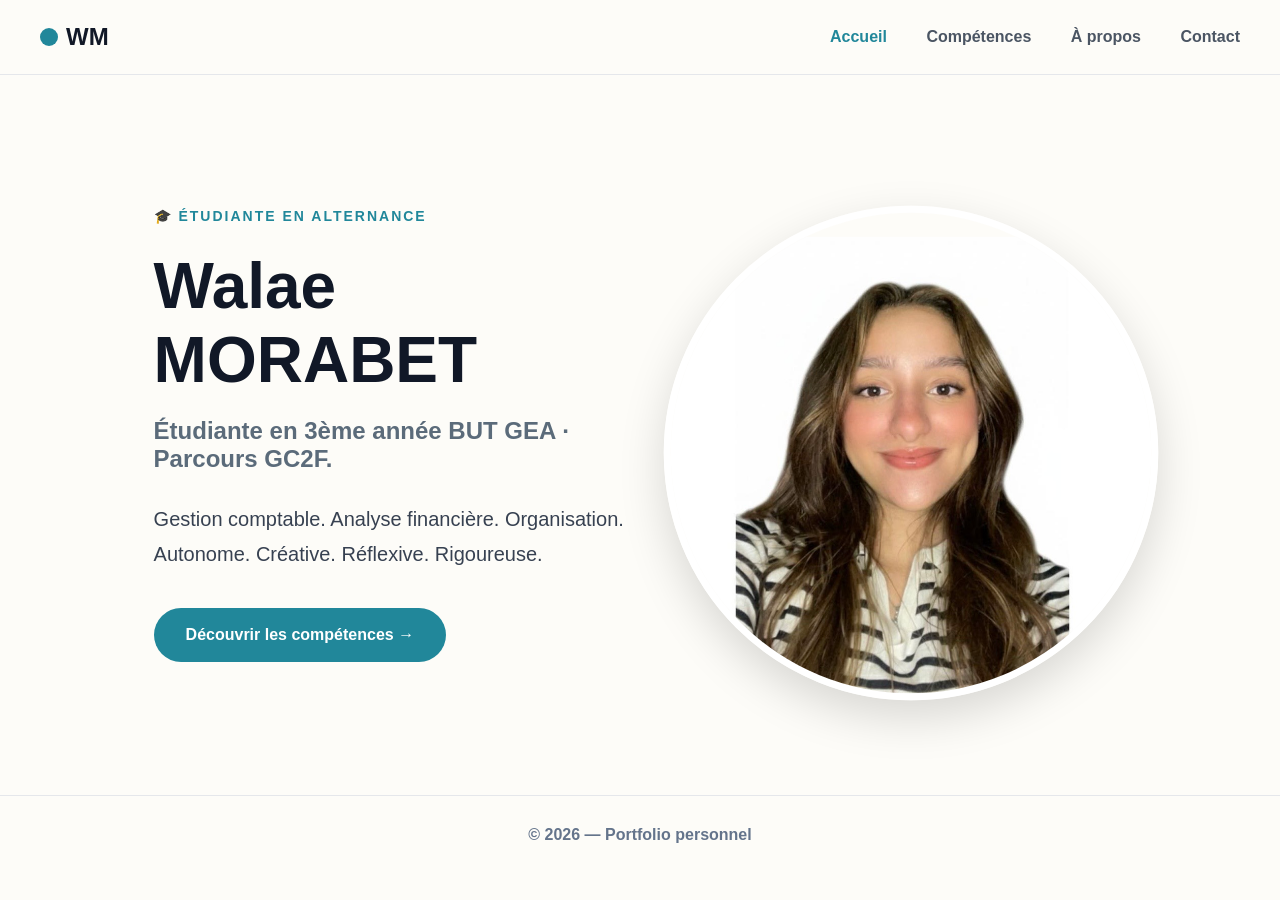
==== index.html @ 2031b593 "version 1" ====
<!DOCTYPE html>
<html lang="fr">
<head>
  <meta charset="UTF-8" />
  <meta name="viewport" content="width=device-width, initial-scale=1.0" />
  <title>Portfolio - Carte des compétences</title>

  <link rel="stylesheet" href="css/style.css" />
</head>

<body>

  <!-- HEADER -->
  <header class="navbar">
    <div class="logo">
      <span></span>
      <h1>WM</h1>
    </div>

    <nav>
      <a href="index.html" class="active">Accueil</a>
      <a href="competences.html">Compétences</a>
      <a href="about.html">À propos</a>
      <a href="contact.html">Contact</a>
    </nav>
  </header>

  <!-- ACCUEIL -->
  <main>

    <section class="hero">
      <div class="hero-text">
        <p class="tag">🎓 Étudiante en Alternance</p>

        <h2>Walae MORABET</h2>

        <h3>Étudiante en 3ème année BUT GEA · Parcours GC2F.</h3>

        <p class="short-text">Gestion comptable. Analyse financière. Organisation.</p>
        <p class="short-text">Autonome. Créative. Réflexive. Rigoureuse.</p>

        <a href="competences.html" class="btn">Découvrir les compétences →</a>
      </div>

      <div class="hero-image">
        <img src="assets/images/profil.jpg" alt="Photo de profil" />
      </div>
    </section>
  </main>

  <!-- FOOTER -->
  <footer>
    © 2026 — Portfolio personnel
  </footer>

  <script src="js/script.js"></script>
</body>
</html>
---- css/style.css ----
* {
    margin: 0;
    padding: 0;
    box-sizing: border-box;
  }
  
  body {
    font-family: Arial, sans-serif;
    background: #fdfcf8;
    color: #111827;
  }
  
  .navbar {
    height: 75px;
    padding: 0 40px;
    display: flex;
    justify-content: space-between;
    align-items: center;
    border-bottom: 1px solid #e5e7eb;
    background: #fdfcf8;
  }
  
  .logo {
    display: flex;
    align-items: center;
    gap: 8px;
  }
  
  .logo span {
    width: 18px;
    height: 18px;
    background: #21879a;
    border-radius: 50%;
  }
  
  .logo h1 {
    font-size: 24px;
  }
  
  nav a {
    margin-left: 35px;
    text-decoration: none;
    color: #4b5563;
    font-weight: 600;
  }
  
  nav a.active,
  nav a:hover {
    color: #21879a;
  }
  
  .hero {
    min-height: 720px;
    display: flex;
    justify-content: space-between;
    align-items: center;
    padding: 80px 12%;
    gap: 60px;
  }
  
  .tag {
    color: #21879a;
    text-transform: uppercase;
    font-weight: bold;
    letter-spacing: 2px;
    font-size: 14px;
    margin-bottom: 25px;
  }
  
  .hero-text h2 {
    font-size: 64px;
    margin-bottom: 20px;
  }
  
  .hero-text h3 {
    font-size: 24px;
    color: #5b6b7a;
    margin-bottom: 35px;
  }
  
  .short-text {
    font-size: 20px;
    margin-bottom: 12px;
    color: #374151;
  }
  
  .btn {
    display: inline-block;
    margin-top: 30px;
    background: #21879a;
    color: white;
    padding: 18px 32px;
    border-radius: 40px;
    text-decoration: none;
    font-weight: bold;
  }
  
  .hero-image {
    transform: translateY(20px);
  }
  
  .hero-image img {
    width: 430px;
    height: 430px;
    object-fit: cover;
    object-position: center -50%;
    border-radius: 50%;
    border: 6px solid white;
    box-shadow: 0 15px 40px rgba(0, 0, 0, 0.15);
    transform: scale(1.15);
  }
  .skills-section {
    padding: 70px 12%;
    border-top: 1px solid #e5e7eb;
  }
  
  .center {
    text-align: center;
  }
  
  .section-title {
    text-align: center;
    font-size: 56px;
    margin-bottom: 15px;
  }
  
  .section-subtitle {
    text-align: center;
    color: #64748b;
    font-size: 20px;
    margin-bottom: 70px;
  }
  
  .skills-container {
    display: grid;
    grid-template-columns: 300px 1fr;
    gap: 45px;
  }
  
  .skills-menu {
    display: flex;
    flex-direction: column;
    gap: 14px;
  }
  
  .skill-btn {
    padding: 20px 24px;
    border-radius: 18px;
    border: 1px solid #e5e7eb;
    background: white;
    text-align: left;
    font-size: 17px;
    font-weight: bold;
    cursor: pointer;
  }
  
  .skill-btn.active {
    background: #21879a;
    color: white;
    box-shadow: 0 8px 20px rgba(33, 135, 154, 0.25);
  }
  
  .skill-card {
    padding: 50px;
    border-radius: 30px;
    border: 1px solid #e5e7eb;
    background: linear-gradient(135deg, #f2fbfd, #fff8ef);
  }
  
  .skill-header {
    display: flex;
    align-items: center;
    gap: 22px;
    margin-bottom: 30px;
  }
  
  .skill-icon {
    width: 70px;
    height: 70px;
    background: #21879a;
    color: white;
    border-radius: 22px;
    display: flex;
    justify-content: center;
    align-items: center;
    font-size: 30px;
  }
  
  .skill-header h3 {
    font-size: 38px;
  }
  
  .skill-header p {
    color: #64748b;
    font-size: 18px;
  }
  
  .badges {
    display: flex;
    flex-wrap: wrap;
    gap: 12px;
    margin-bottom: 35px;
  }
  
  .badges span {
    background: #f1dfc9;
    padding: 8px 18px;
    border-radius: 20px;
    font-weight: bold;
    font-size: 14px;
  }
  
  .examples {
    display: grid;
    grid-template-columns: 1fr 1fr;
    gap: 18px;
    margin-bottom: 40px;
  }
  
  .examples div {
    background: white;
    border: 1px solid #e5e7eb;
    padding: 20px;
    border-radius: 18px;
    font-size: 17px;
  }
  
  .gallery h4 {
    font-size: 18px;
    margin-bottom: 18px;
  }
  
  .gallery-images {
    display: grid;
    grid-template-columns: repeat(3, 1fr);
    gap: 18px;
  }
  
  .gallery-images img {
    width: 100%;
    height: 170px;
    object-fit: cover;
    border-radius: 18px;
  }
  
  footer {
    text-align: center;
    padding: 30px;
    border-top: 1px solid #e5e7eb;
    color: #64748b;
    font-weight: bold;
  }
  
  @media screen and (max-width: 900px) {
    .hero {
      flex-direction: column;
      text-align: center;
    }
  
    .hero-text h2 {
      font-size: 42px;
    }
  
    .hero-image img {
      width: 280px;
      height: 280px;
    }
  
    .skills-container {
      grid-template-columns: 1fr;
    }
  
    .examples {
      grid-template-columns: 1fr;
    }
  
    .gallery-images {
      grid-template-columns: 1fr;
    }
  
    nav a {
      margin-left: 12px;
    }
  }

  .contact-section {
    padding: 70px 12%;
  }
  
  .contact-container {
    display: grid;
    grid-template-columns: 1fr 1.5fr;
    gap: 45px;
  }
  
  .contact-info {
    display: flex;
    flex-direction: column;
    gap: 22px;
  }
  
  .contact-card {
    display: flex;
    align-items: center;
    gap: 25px;
    padding: 26px;
    background: white;
    border: 1px solid #e5e7eb;
    border-radius: 25px;
    text-decoration: none;
    color: #111827;
  }
  
  .contact-icon {
    width: 60px;
    height: 60px;
    border-radius: 18px;
    background: #eef7f9;
    color: #21879a;
    display: flex;
    justify-content: center;
    align-items: center;
    font-weight: bold;
  }
  
  .contact-card p {
    color: #64748b;
    margin-bottom: 5px;
  }
  
  .contact-card strong {
    font-size: 18px;
  }
  
  .contact-form {
    padding: 45px;
    border-radius: 30px;
    border: 1px solid #e5e7eb;
    background: linear-gradient(135deg, #f2fbfd, #fff8ef);
  }
  
  .form-row {
    display: grid;
    grid-template-columns: 1fr 1fr;
    gap: 22px;
  }
  
  .form-group {
    margin-bottom: 25px;
  }
  
  .form-group label {
    display: block;
    font-weight: bold;
    margin-bottom: 10px;
  }
  
  .form-group input,
  .form-group textarea {
    width: 100%;
    border: 1px solid #dbe3ef;
    border-radius: 22px;
    padding: 18px;
    font-size: 16px;
    outline: none;
    background: white;
  }
  
  .form-group textarea {
    resize: vertical;
  }
  
  @media screen and (max-width: 900px) {
    .contact-container,
    .form-row {
      grid-template-columns: 1fr;
    }
  }
  .about-section-new {
    padding: 70px 2%;
  }
  
  .about-grid-new {
    display: grid;
    grid-template-columns: repeat(3, 1fr);
    gap: 34px;
    margin-top: 70px;
  }
  
  .about-box {
    background: white;
    border: 1px solid #dfe7ef;
    border-radius: 30px;
    padding: 35px;
    min-height: 310px;
  }
  
  .about-icon {
    width: 60px;
    height: 60px;
    border-radius: 18px;
    background: #eef7f9;
    color: #21879a;
    display: flex;
    justify-content: center;
    align-items: center;
    font-size: 25px;
    margin-bottom: 28px;
  }
  
  .about-box h3 {
    font-size: 30px;
    margin-bottom: 24px;
  }
  
  .about-box ul {
    padding-left: 20px;
  }
  
  .about-box li {
    color: #5b6b7a;
    font-size: 19px;
    margin-bottom: 14px;
  }
  
  .about-box li::marker {
    color: #21879a;
  }
  
  @media screen and (max-width: 1000px) {
    .about-grid-new {
      grid-template-columns: 1fr 1fr;
    }
  }
  
  @media screen and (max-width: 700px) {
    .about-grid-new {
      grid-template-columns: 1fr;
    }
  }
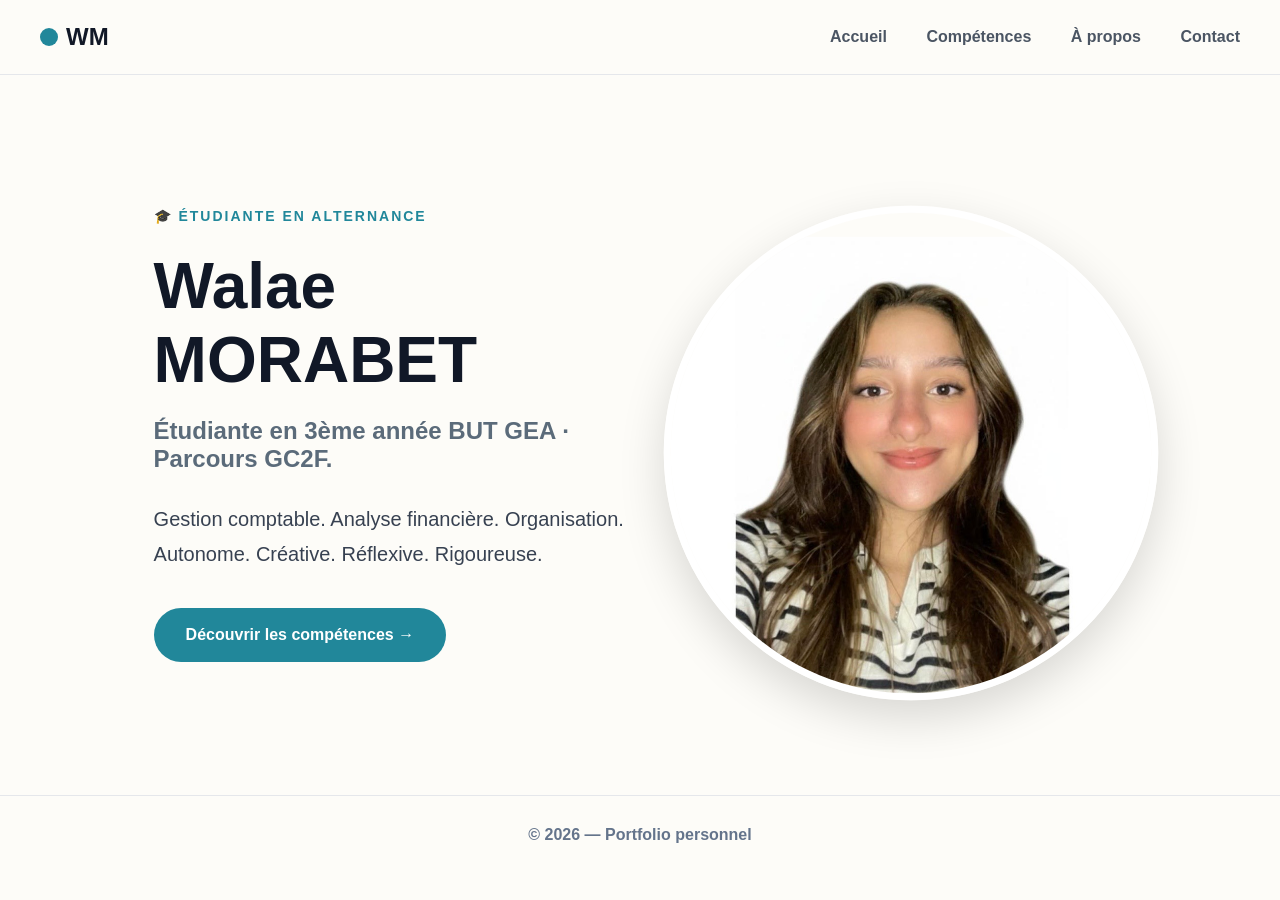
==== commit a4b75de4: "v" ====
--- a/index.html
+++ b/index.html
@@ -7,6 +7,14 @@
 
   <link rel="stylesheet" href="css/style.css" />
 </head>
+<script>
+  const menuToggle = document.getElementById("menuToggle");
+  const navMenu = document.getElementById("navMenu");
+
+  menuToggle.addEventListener("click", () => {
+    navMenu.classList.toggle("show");
+  });
+</script>
 
 <body>
 
@@ -17,8 +25,10 @@
       <h1>WM</h1>
     </div>
 
-    <nav>
-      <a href="index.html" class="active">Accueil</a>
+    <button class="menu-toggle" id="menuToggle">☰</button>
+
+    <nav id="navMenu">
+      <a href="index.html">Accueil</a>
       <a href="competences.html">Compétences</a>
       <a href="about.html">À propos</a>
       <a href="contact.html">Contact</a>
--- a/css/style.css
+++ b/css/style.css
@@ -437,4 +437,199 @@
     .about-grid-new {
       grid-template-columns: 1fr;
     }
-  }+  }
+
+  /* ================= RESPONSIVE TABLETTE ================= */
+@media screen and (max-width: 1024px) {
+  .navbar {
+    padding: 0 25px;
+  }
+
+  nav a {
+    margin-left: 20px;
+    font-size: 15px;
+  }
+
+  .hero {
+    padding: 60px 6%;
+    gap: 40px;
+  }
+
+  .hero-text h2 {
+    font-size: 48px;
+  }
+
+  .hero-text h3 {
+    font-size: 22px;
+  }
+
+  .hero-image {
+    width: 360px;
+    height: 360px;
+  }
+
+  .hero-image img {
+    width: 100%;
+    height: 100%;
+  }
+
+  .skills-container,
+  .contact-container {
+    grid-template-columns: 1fr;
+  }
+
+  .about-grid-new {
+    grid-template-columns: 1fr 1fr;
+  }
+}
+
+/* ================= RESPONSIVE TÉLÉPHONE ================= */
+@media screen and (max-width: 700px) {
+  .navbar {
+    height: auto;
+    padding: 20px;
+    flex-direction: column;
+    gap: 15px;
+  }
+
+  nav {
+    display: flex;
+    flex-wrap: wrap;
+    justify-content: center;
+    gap: 12px;
+  }
+
+  nav a {
+    margin-left: 0;
+    font-size: 14px;
+  }
+
+  .hero {
+    min-height: auto;
+    padding: 50px 6%;
+    flex-direction: column-reverse;
+    text-align: center;
+  }
+
+  .hero-text h2 {
+    font-size: 38px;
+  }
+
+  .hero-text h3 {
+    font-size: 20px;
+  }
+
+  .short-text {
+    font-size: 17px;
+  }
+
+  .hero-image {
+    width: 280px;
+    height: 280px;
+    transform: translateY(0);
+  }
+
+  .section-title {
+    font-size: 38px;
+  }
+
+  .section-subtitle {
+    font-size: 17px;
+    margin-bottom: 40px;
+  }
+
+  .skills-section,
+  .contact-section,
+  .about-section-new {
+    padding: 45px 6%;
+  }
+
+  .skills-menu {
+    flex-direction: row;
+    overflow-x: auto;
+    padding-bottom: 10px;
+  }
+
+  .skill-btn {
+    min-width: 190px;
+    font-size: 15px;
+  }
+
+  .skill-card,
+  .contact-form {
+    padding: 28px;
+  }
+
+  .skill-header {
+    flex-direction: column;
+    align-items: flex-start;
+  }
+
+  .skill-header h3 {
+    font-size: 30px;
+  }
+
+  .examples,
+  .gallery-images,
+  .form-row,
+  .about-grid-new {
+    grid-template-columns: 1fr;
+  }
+
+  .contact-card {
+    padding: 22px;
+  }
+
+  .contact-card strong {
+    font-size: 15px;
+  }
+
+  .about-box {
+    min-height: auto;
+  }
+}
+.menu-toggle {
+  display: none;
+  background: #21879a;
+  color: white;
+  border: none;
+  font-size: 26px;
+  padding: 8px 14px;
+  border-radius: 10px;
+  cursor: pointer;
+}
+
+@media screen and (max-width: 700px) {
+  .navbar {
+    flex-direction: row;
+    justify-content: space-between;
+    position: relative;
+  }
+
+  .menu-toggle {
+    display: block;
+  }
+
+  nav {
+    display: none;
+    position: absolute;
+    top: 75px;
+    right: 20px;
+    background: white;
+    width: 220px;
+    padding: 18px;
+    border-radius: 18px;
+    box-shadow: 0 12px 30px rgba(0,0,0,0.12);
+    z-index: 100;
+  }
+
+  nav.show {
+    display: flex;
+    flex-direction: column;
+    gap: 14px;
+  }
+
+  nav a {
+    margin-left: 0;
+  }
+}
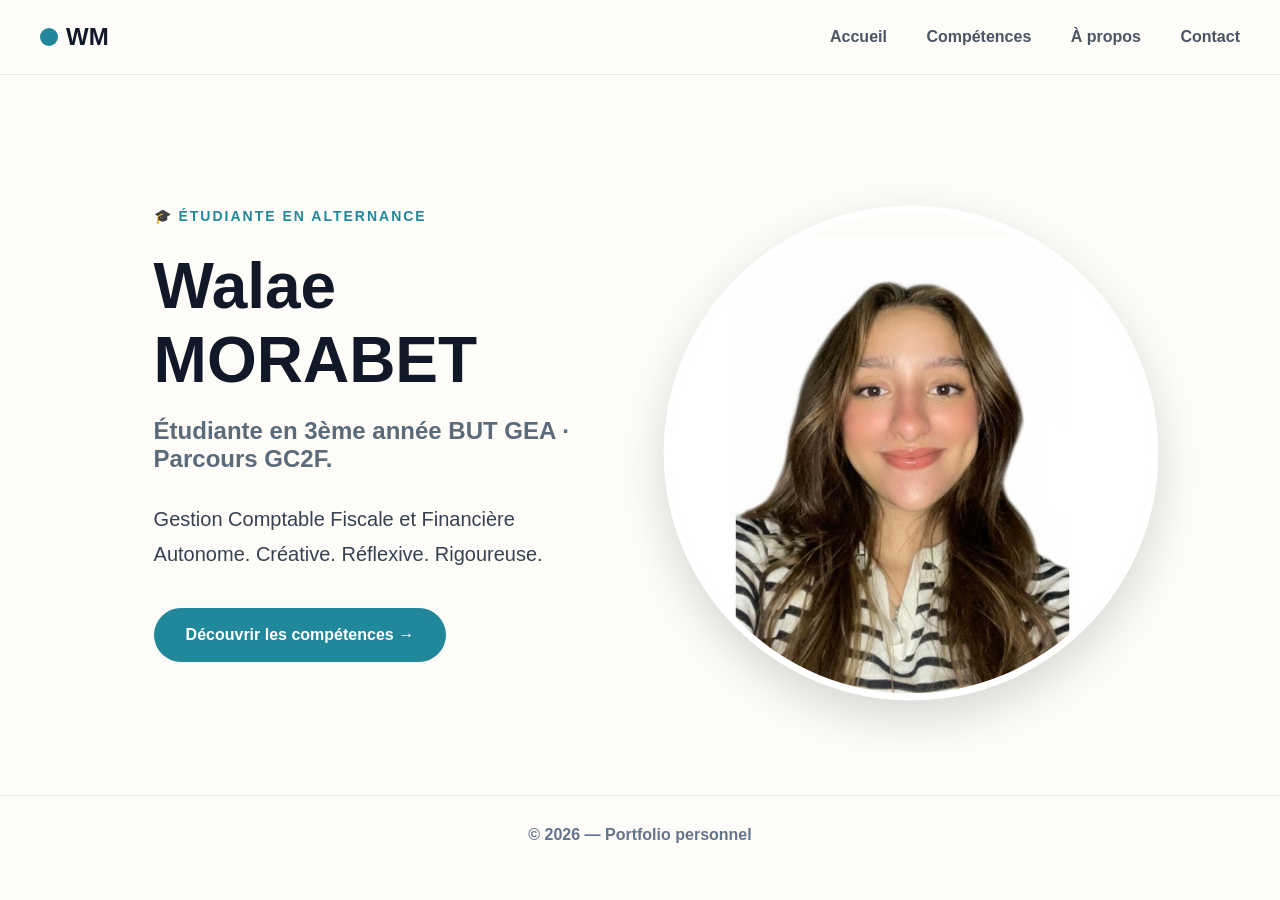
==== commit 33e1b327: "v2.1" ====
--- a/index.html
+++ b/index.html
@@ -7,14 +7,7 @@
 
   <link rel="stylesheet" href="css/style.css" />
 </head>
-<script>
-  const menuToggle = document.getElementById("menuToggle");
-  const navMenu = document.getElementById("navMenu");
 
-  menuToggle.addEventListener("click", () => {
-    navMenu.classList.toggle("show");
-  });
-</script>
 
 <body>
 
@@ -46,7 +39,7 @@
 
         <h3>Étudiante en 3ème année BUT GEA · Parcours GC2F.</h3>
 
-        <p class="short-text">Gestion comptable. Analyse financière. Organisation.</p>
+        <p class="short-text">Gestion Comptable Fiscale et Financière</p>
         <p class="short-text">Autonome. Créative. Réflexive. Rigoureuse.</p>
 
         <a href="competences.html" class="btn">Découvrir les compétences →</a>
@@ -64,5 +57,18 @@
   </footer>
 
   <script src="js/script.js"></script>
+  <script>
+
+    const menuToggle = document.getElementById("menuToggle");
+  
+    const navMenu = document.getElementById("navMenu");
+  
+    menuToggle.addEventListener("click", () => {
+  
+      navMenu.classList.toggle("show");
+  
+    });
+  
+  </script>
 </body>
 </html>
